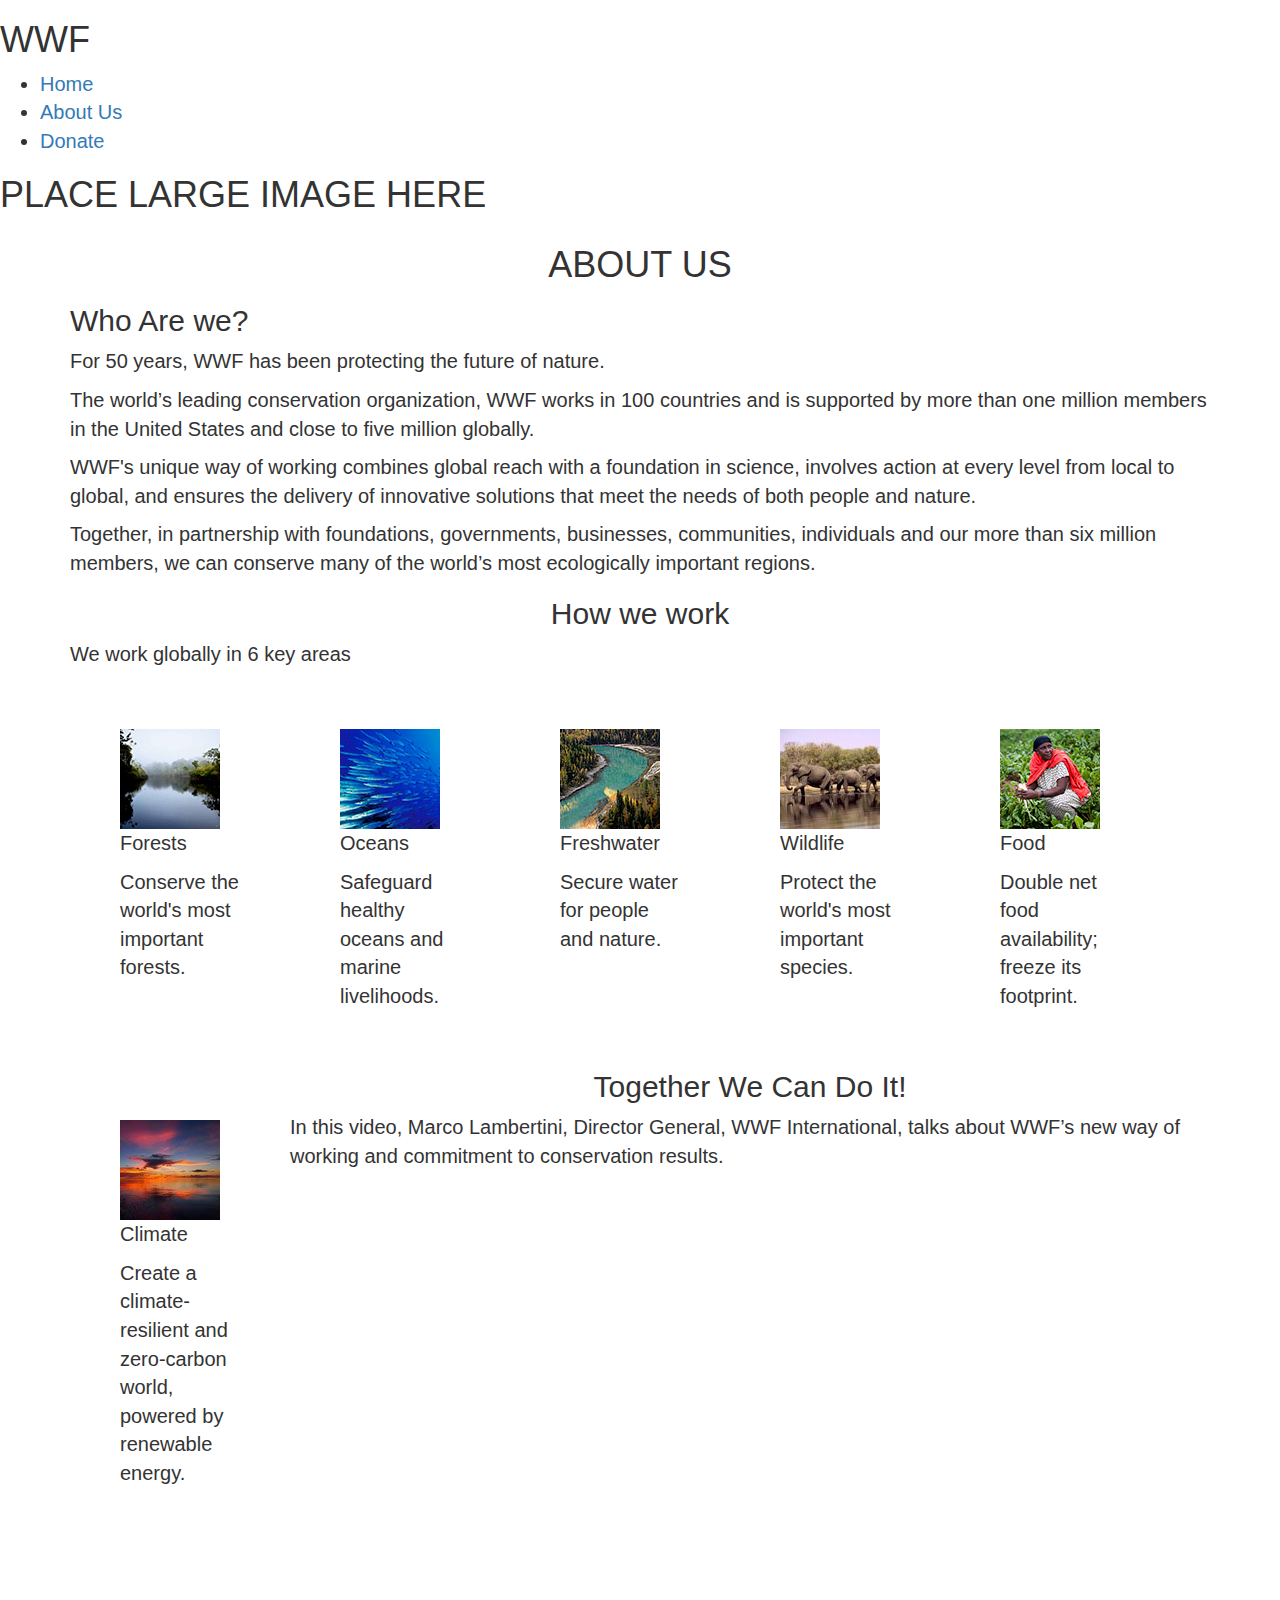
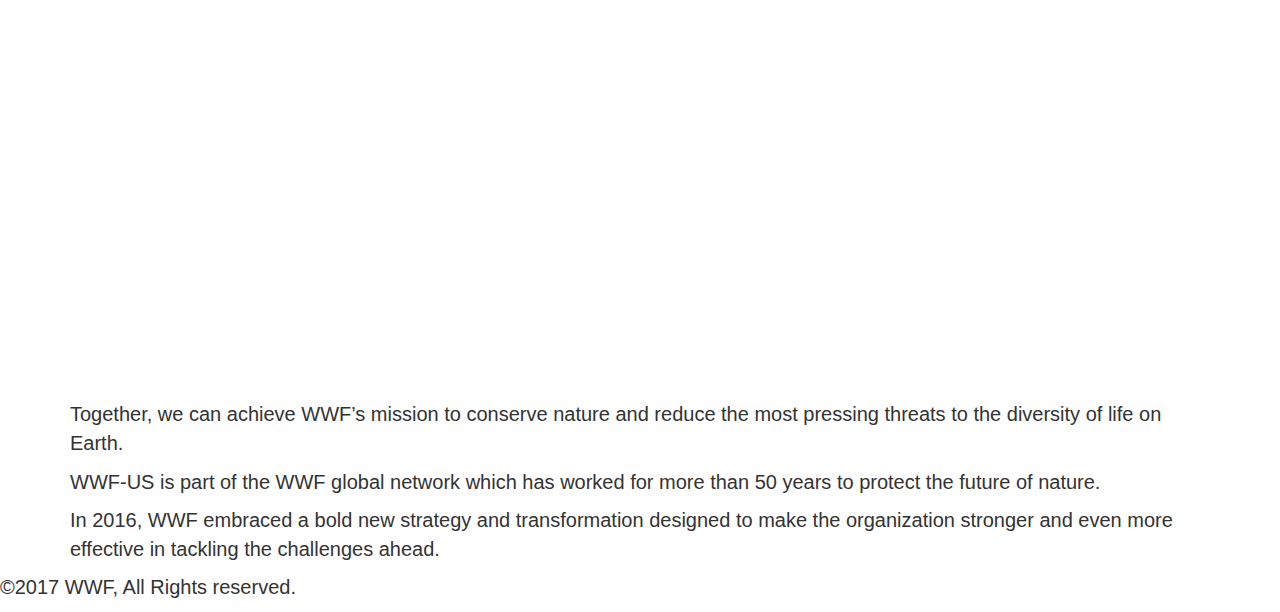
==== about.html @ ac3390df "2nd commit" ====
<!DOCTYPE html>
<html>
<head>
	<title>WWF - Endangered Species Conservation | World Wildlife Fund</title>
	<meta name="viewport" content="width=device-width, initial-scale=1, maximum-scale=1, user-scalable=no">
    <meta charset="utf-8">
    <link rel="stylesheet" type="text/css"  href="css/wwfstyle.css">
	<link rel="stylesheet" href="css/bootstrap.min.css">
</head>
<body>
    <header>
        <div class="logo">
            <h1>WWF</h1>
        </div>
        <nav class="mainMenu">
            <ul>
                <li><a href="index.html">Home</a></li>
                <li><a href="about.html">About Us</a></li>
                <li><a href="donate.html">Donate</a></li>
            </ul>
        </nav>
    
    </header>
    <div class="hero">
        <h1> PLACE LARGE IMAGE HERE</h1>
    </div>
    <div class="container">
        <h1 class="center">ABOUT US</h1>
        <div>
            <h2>Who Are we?</h2>
            <p>For 50 years, WWF has been protecting the future of nature.</p>
            <p>The world’s leading conservation organization, WWF works in 100 countries and is supported by more than one million members in the United States and close to five million globally. </p>
            <p>WWF's unique way of working combines global reach with a foundation in science, involves action at every level from local to global, and ensures the delivery of innovative solutions that meet the needs of both people and nature.</p>
            <p>Together, in partnership with foundations, governments, businesses, communities, individuals and our more than six million members, we can conserve many of the world’s most ecologically important regions.</p>
        </div>
        <div>
            <h2 class="center">How we work</h2>
            <p> We work globally in 6 key areas</p>
            <div class="maingrp">
                <div class="group"><img src="img/forest_icon.png">
                    <p>Forests</p>
                    <p>Conserve the world's most important forests.</p>
                </div>
                <div class="group"><img src="img/oceans_icon.png">
                    <p>Oceans</p>
                    <p>Safeguard healthy oceans and marine livelihoods.</p>
                </div>
                <div class="group"><img src="img/freshwater_icon.png">
                    <p>Freshwater</p>
                    <p>Secure water for people and nature.</p>
                </div>
                <div class="group"><img src="img/wildlife_icon.png">
                    <p>Wildlife</p>
                    <p>Protect the world's most important species.</p>
                </div>
                <div class="group"><img src="img/food_icon.png">
                    <p>Food</p>
                    <p>Double net food availability; freeze its footprint.</p>
                </div>
                <div class="group"><img src="img/climate_icon.png">
                    <p>Climate</p>
                    <p>Create a climate-resilient and zero-carbon world, powered by renewable energy.</p>
                </div>
            </div>
            <div>
                <h2 class="center">Together We Can Do It!</h2>
                <div>
                    <p>In this video, Marco Lambertini, Director General, WWF International, talks about WWF’s new way of working and commitment to conservation results.</p>
                </div>
                <iframe width="100%" src="https://www.youtube.com/embed/lW7Th-kF8YQ" frameborder="0" allowfullscreen="" style="height: 445.5px;"></iframe>
                <p>Together, we can achieve WWF’s mission to conserve nature and reduce the most pressing threats to the diversity of life on Earth.</p>
                <p>WWF-US is part of the WWF global network which has worked for more than 50 years to protect the future of nature.</p>
                <p>In 2016, WWF embraced a bold new strategy and transformation designed to make the organization stronger and even more effective in tackling the challenges ahead. </p>
            </div>
        </div>
    </div>
    <footer>
        <div>
            <p> &copy;2017 WWF, All Rights reserved.</p>
        </div>
    </footer>
    <script src="js/jquery.min.js"></script>
	<script src="js/bootstrap.min.js"></script>
</body>
---- css/wwfstyle.css ----
* {
    box-sizing: border-box;
    margin: 0px;
    font-size: 20px;
}

h1 {
	font-size: 48px;
}

h2 {
	font-size: 42px;
}

h3 {
	font-size: 36px;
}

h4 {
	font-size: 32px;
}

h5 {
	font-size: 28px;
}

h6 {
	font-size: 24px;
}

/*Center Text*/
.center {
    text-align: center;
}

.maingrp {
    width: 100%;
    height: auto;
}
.group {
    float: left;
    width: 200px;
    margin: 10px;
    padding: 40px;
}

/*
.maingrp::after {
    content: " ";
    clear: both;
}*/
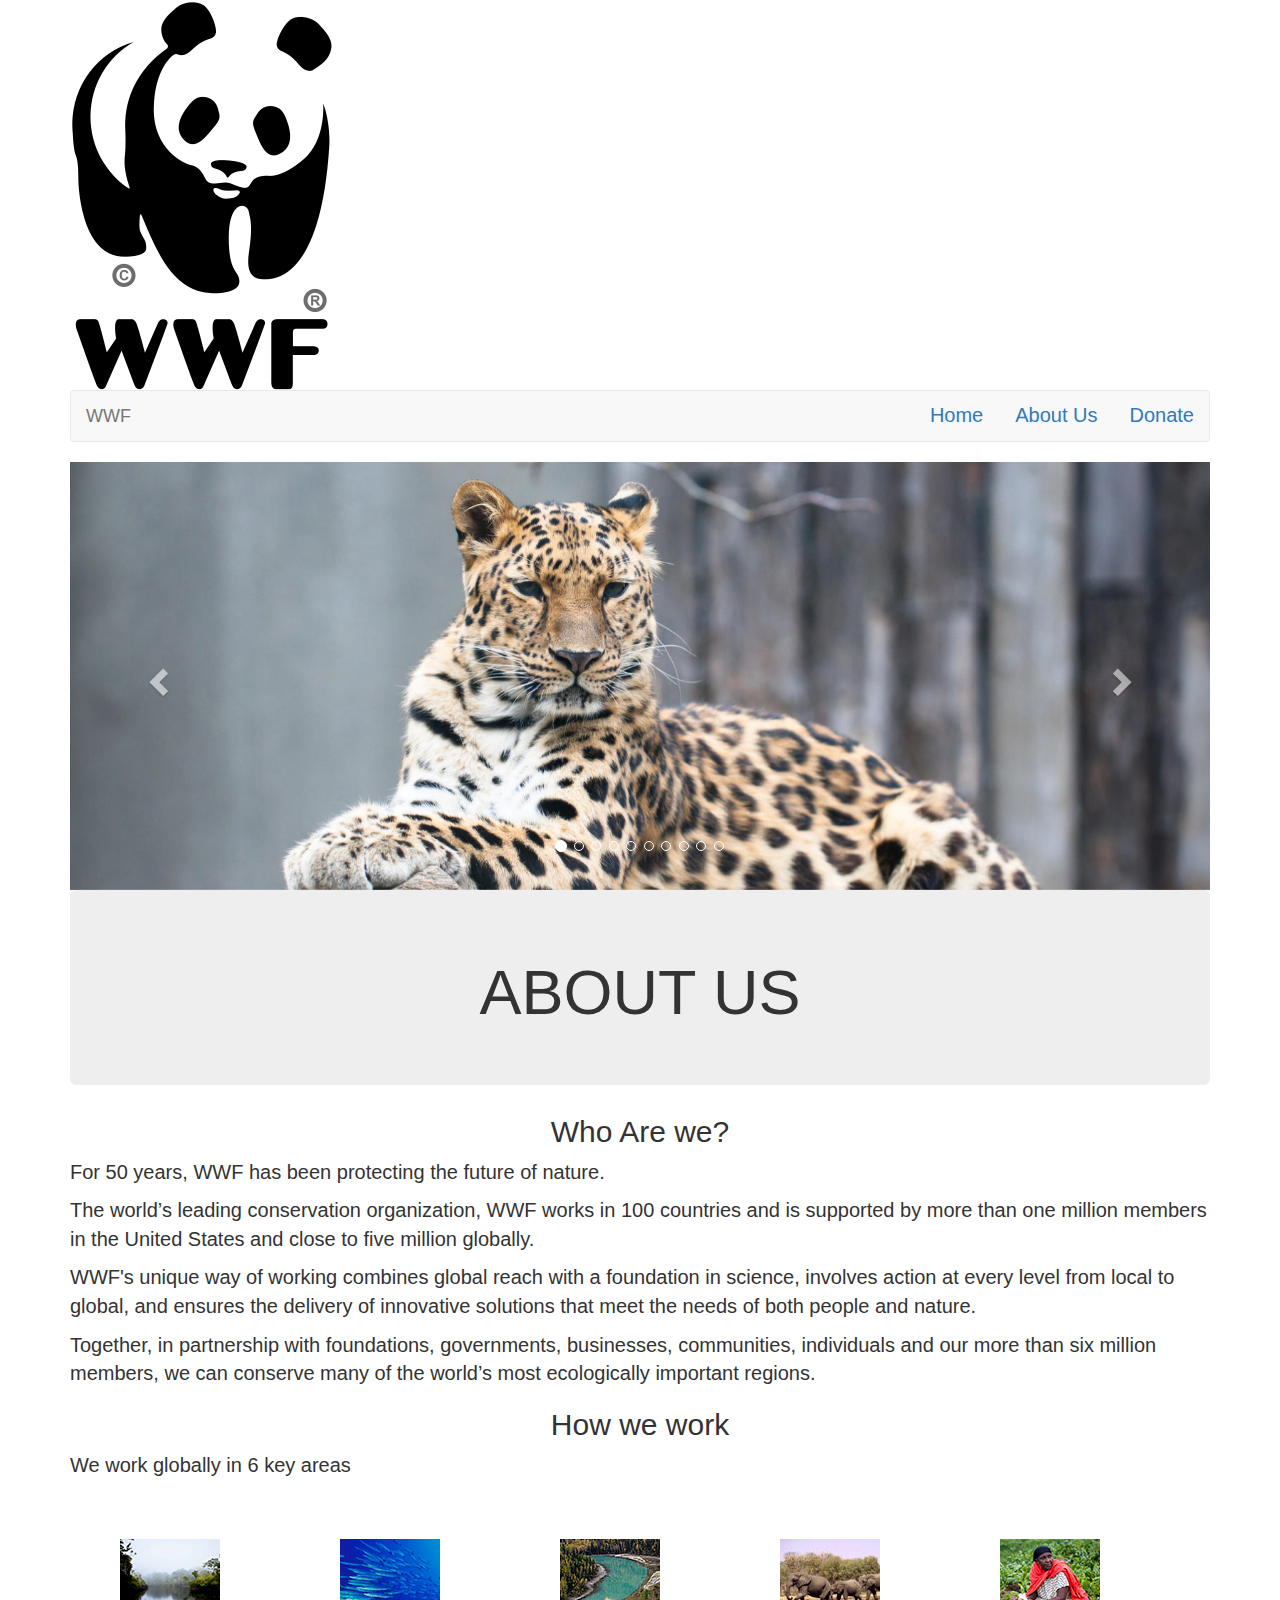
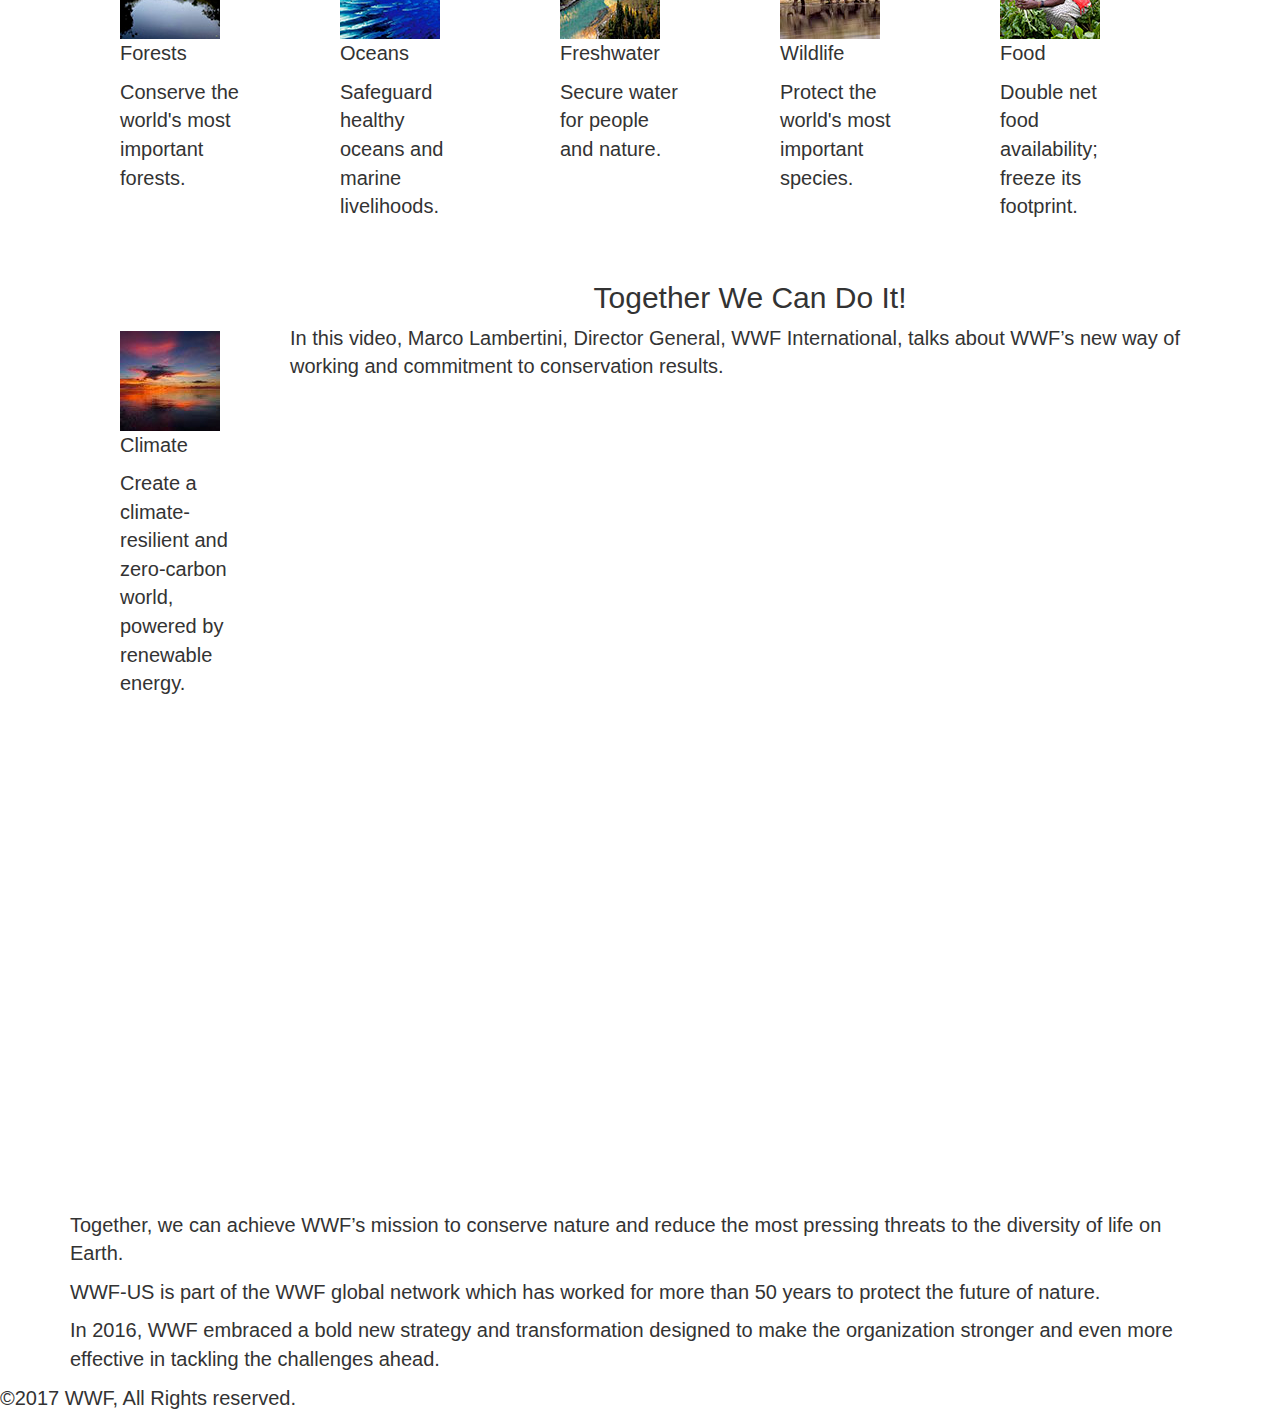
==== commit d05a6efd: "3rd commit" ====
--- a/about.html
+++ b/about.html
@@ -1,33 +1,131 @@
 <!DOCTYPE html>
 <html>
 <head>
-	<title>WWF - Endangered Species Conservation | World Wildlife Fund</title>
+	<title>WWF - ABOUT</title>
 	<meta name="viewport" content="width=device-width, initial-scale=1, maximum-scale=1, user-scalable=no">
     <meta charset="utf-8">
     <link rel="stylesheet" type="text/css"  href="css/wwfstyle.css">
+    <link rel="stylesheet" type="text/css"  href="css/normalize.css">
 	<link rel="stylesheet" href="css/bootstrap.min.css">
 </head>
 <body>
-    <header>
+    <div class="container">
         <div class="logo">
-            <h1>WWF</h1>
+            <img src="img/WWF_logo.svg.png">
         </div>
-        <nav class="mainMenu">
-            <ul>
-                <li><a href="index.html">Home</a></li>
-                <li><a href="about.html">About Us</a></li>
-                <li><a href="donate.html">Donate</a></li>
-            </ul>
+        <nav class="navbar navbar-default">
+            <div class="navbar-header">
+                <button type="button" class="navbar-toggle collapsed" data-toggle="collapse" data-target="#bs-example-navbar-collapse-1" aria-expanded="false">
+                    <span class="glyphicon glyphicon-menu-hamburger"></span>
+                </button>
+                <a class="navbar-brand" href="index.html">WWF</a>
+            </div>
+            <div class="collapse navbar-collapse" id="bs-example-navbar-collapse-1">
+                <ul class="nav nav-pills navbar-right">
+                    <li role="presentation"><a href="index.html">Home</a></li>
+                    <li role="presentation"><a href="about.html">About Us</a></li>
+                    <li role="presentation"><a href="donate.html">Donate</a></li>
+                </ul>
+            </div>
         </nav>
     
-    </header>
-    <div class="hero">
-        <h1> PLACE LARGE IMAGE HERE</h1>
     </div>
     <div class="container">
-        <h1 class="center">ABOUT US</h1>
+        
+        <div id="carousel-example-generic" class="carousel slide" data-ride="carousel">
+            <!-- Indicators -->
+            <ol class="carousel-indicators">
+                <li data-target="#carousel-example-generic" data-slide-to="0" class="active"></li>
+                <li data-target="#carousel-example-generic" data-slide-to="1"></li>
+                <li data-target="#carousel-example-generic" data-slide-to="2"></li>
+                <li data-target="#carousel-example-generic" data-slide-to="3"></li>
+                <li data-target="#carousel-example-generic" data-slide-to="4"></li>
+                <li data-target="#carousel-example-generic" data-slide-to="5"></li>
+                <li data-target="#carousel-example-generic" data-slide-to="6"></li>
+                <li data-target="#carousel-example-generic" data-slide-to="7"></li>
+                <li data-target="#carousel-example-generic" data-slide-to="8"></li>
+                <li data-target="#carousel-example-generic" data-slide-to="9"></li>
+            </ol>
+            <!-- Wrapper for slides -->
+            <div class="carousel-inner" role="listbox">
+                <div class="item active">
+                    <img src="img/amur-leopard.jpg">
+                    <div class="carousel-caption">
+<!--                        <p>Amur Leopard</p>-->
+                    </div>
+                </div>
+                <div class="item">
+                  <img src="img/elephants.jpg">
+                  <div class="carousel-caption">
+<!--                    <p>Elephants</p>-->
+                  </div>
+                </div>
+                <div class="item">
+                  <img src="img/gorillas.jpg">
+                  <div class="carousel-caption">
+<!--                    <p>Gorillas</p>-->
+                  </div>
+                </div>
+                <div class="item">
+                  <img src="img/Orangutans_Hero_image.jpg">
+                  <div class="carousel-caption">
+<!--                    <p>Orangutans</p>-->
+                  </div>
+                </div>
+                <div class="item">
+                  <img src="img/panda.jpg">
+                  <div class="carousel-caption">
+<!--                    <p>Pandas</p>-->
+                  </div>
+                </div>
+                <div class="item">
+                  <img src="img/polar-bear-hero.jpg">
+                  <div class="carousel-caption">
+<!--                    <p>Polar Bear</p>-->
+                  </div>
+                </div>
+                <div class="item">
+                  <img src="img/rhinos.jpg">
+                  <div class="carousel-caption">
+<!--                    <p>Gorillas</p>-->
+                  </div>
+                </div>
+                <div class="item">
+                  <img src="img/seaturtle_spring2017.jpg">
+                  <div class="carousel-caption">
+<!--                    <p>Seaturtle</p>-->
+                  </div>
+                </div>
+                <div class="item">
+                  <img src="img/sumatran-tiger-hero.jpg">
+                  <div class="carousel-caption">
+<!--                    <p>Tiger</p>-->
+                  </div>
+                </div>
+                <div class="item">
+                  <img src="img/whales.jpg">
+                  <div class="carousel-caption">
+<!--                    <p>Whales</p>-->
+                  </div>
+                </div>
+            </div>
+            <!-- Controls -->
+            <a class="left carousel-control" href="#carousel-example-generic" role="button" data-slide="prev">
+                <span class="glyphicon glyphicon-chevron-left" aria-hidden="true"></span>
+                <span class="sr-only">Previous</span>
+            </a>
+            <a class="right carousel-control" href="#carousel-example-generic" role="button" data-slide="next">
+                <span class="glyphicon glyphicon-chevron-right" aria-hidden="true"></span>
+                <span class="sr-only">Next</span>
+            </a>
+        </div>
+    </div>
+    <div class="container">
+        <div class="jumbotron">
+            <h1 class="center">ABOUT US</h1>
+        </div>
         <div>
-            <h2>Who Are we?</h2>
+            <h2 class="center">Who Are we?</h2>
             <p>For 50 years, WWF has been protecting the future of nature.</p>
             <p>The world’s leading conservation organization, WWF works in 100 countries and is supported by more than one million members in the United States and close to five million globally. </p>
             <p>WWF's unique way of working combines global reach with a foundation in science, involves action at every level from local to global, and ensures the delivery of innovative solutions that meet the needs of both people and nature.</p>
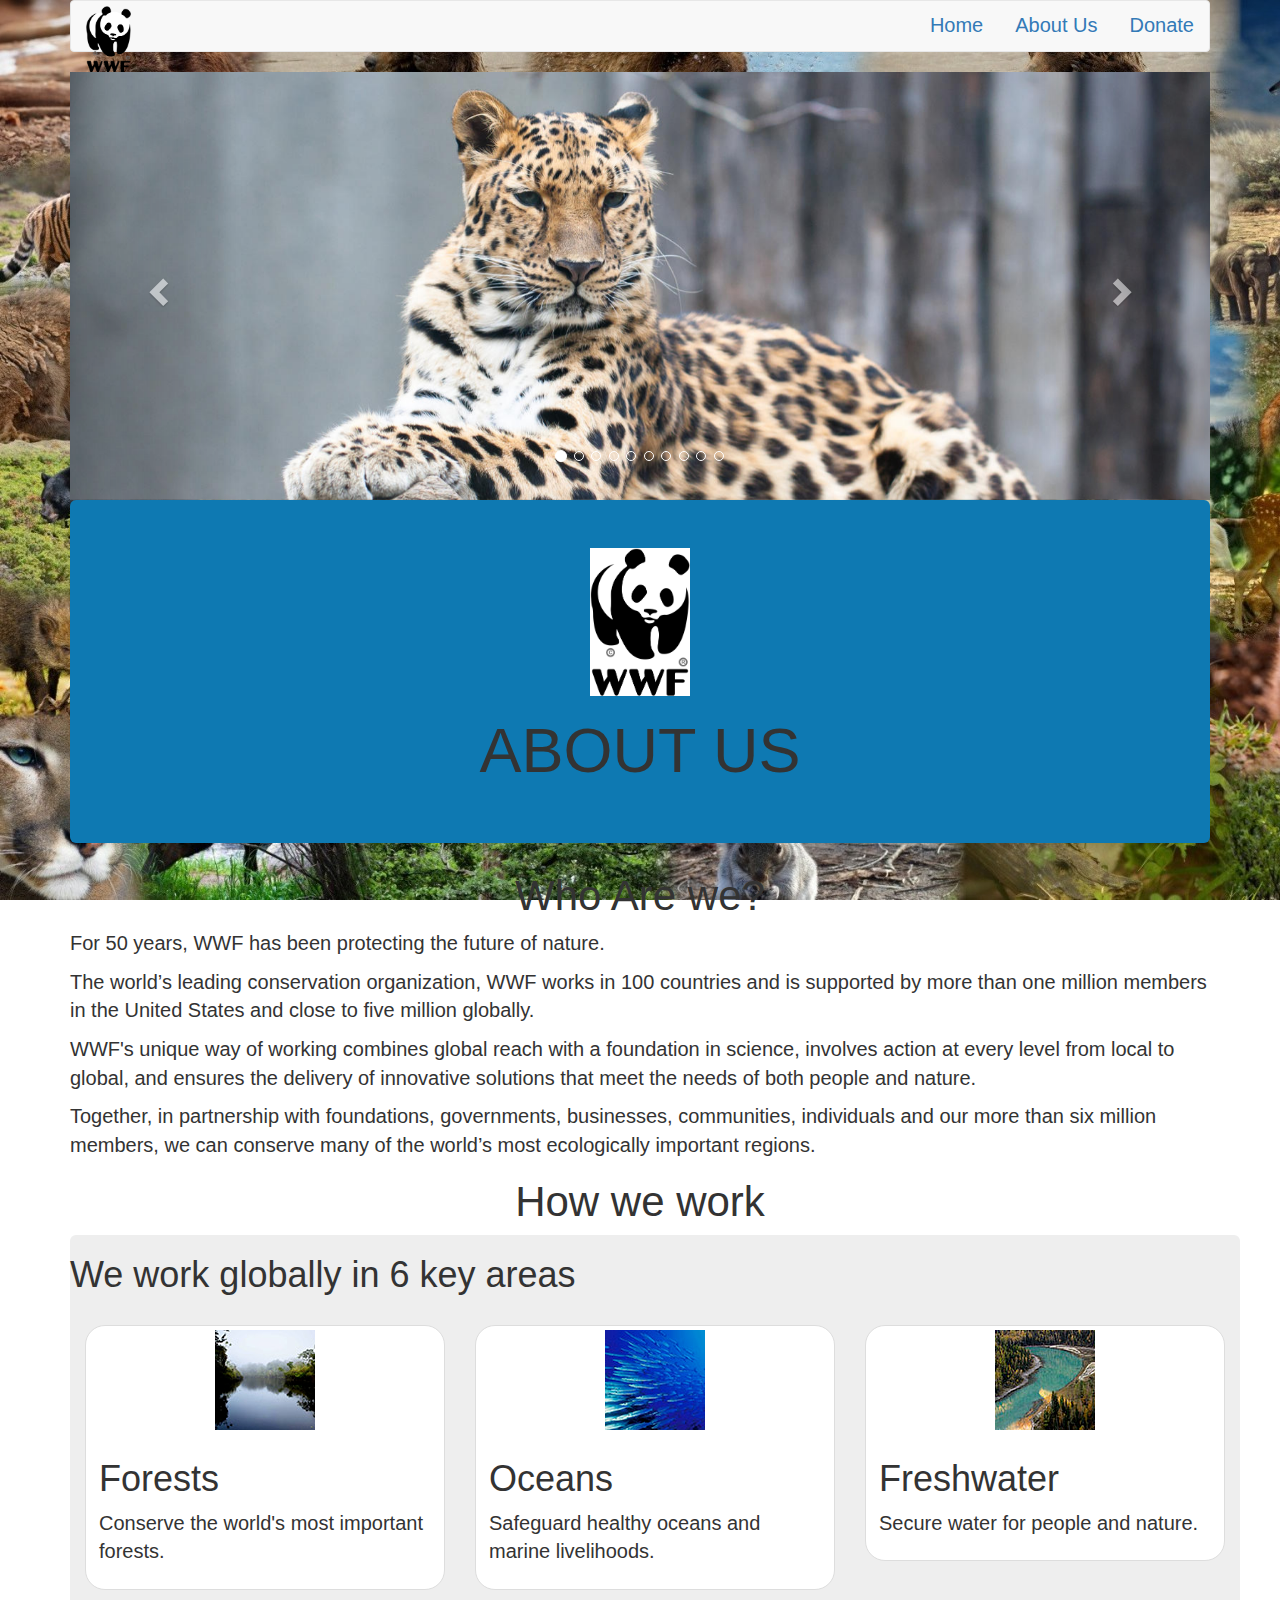
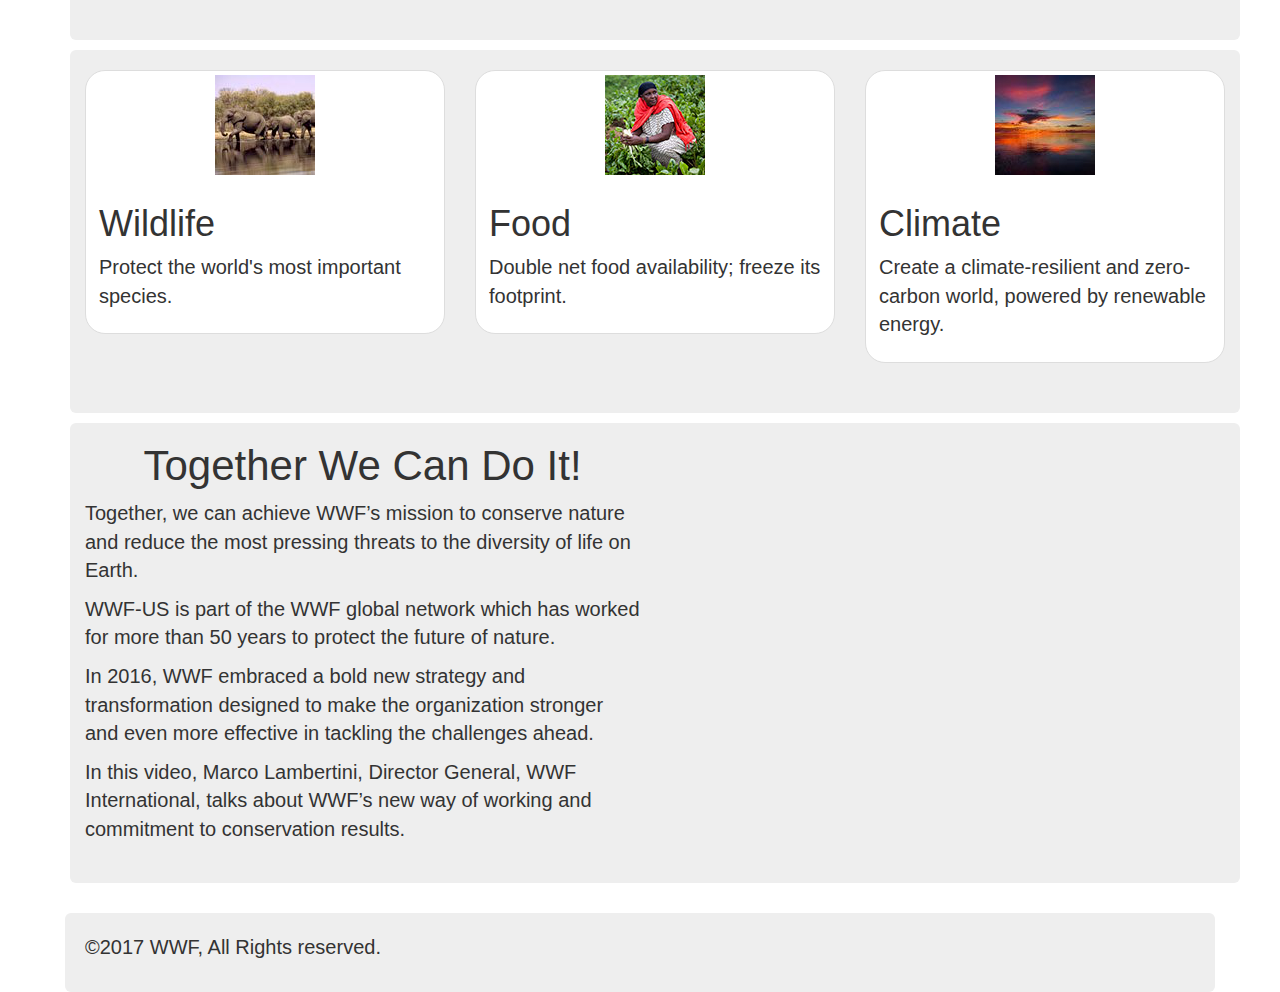
==== commit 4c8988a0: "new commit" ====
--- a/about.html
+++ b/about.html
@@ -4,21 +4,26 @@
 	<title>WWF - ABOUT</title>
 	<meta name="viewport" content="width=device-width, initial-scale=1, maximum-scale=1, user-scalable=no">
     <meta charset="utf-8">
-    <link rel="stylesheet" type="text/css"  href="css/wwfstyle.css">
     <link rel="stylesheet" type="text/css"  href="css/normalize.css">
 	<link rel="stylesheet" href="css/bootstrap.min.css">
+    <link rel="stylesheet"  href="css/wwfstyle.css">
+
 </head>
 <body>
     <div class="container">
+<!--
         <div class="logo">
             <img src="img/WWF_logo.svg.png">
         </div>
+-->
         <nav class="navbar navbar-default">
             <div class="navbar-header">
                 <button type="button" class="navbar-toggle collapsed" data-toggle="collapse" data-target="#bs-example-navbar-collapse-1" aria-expanded="false">
                     <span class="glyphicon glyphicon-menu-hamburger"></span>
                 </button>
-                <a class="navbar-brand" href="index.html">WWF</a>
+                <a class="navbar-brand" href="index.html">
+                    <img src="img/WWF_logo.svg.png">
+                </a>
             </div>
             <div class="collapse navbar-collapse" id="bs-example-navbar-collapse-1">
                 <ul class="nav nav-pills navbar-right">
@@ -122,6 +127,9 @@
     </div>
     <div class="container">
         <div class="jumbotron">
+            <div class="logo">
+                <img src="img/WWF_logo.svg.png">
+            </div>
             <h1 class="center">ABOUT US</h1>
         </div>
         <div>
@@ -133,42 +141,84 @@
         </div>
         <div>
             <h2 class="center">How we work</h2>
-            <p> We work globally in 6 key areas</p>
-            <div class="maingrp">
-                <div class="group"><img src="img/forest_icon.png">
-                    <p>Forests</p>
-                    <p>Conserve the world's most important forests.</p>
-                </div>
-                <div class="group"><img src="img/oceans_icon.png">
-                    <p>Oceans</p>
-                    <p>Safeguard healthy oceans and marine livelihoods.</p>
-                </div>
-                <div class="group"><img src="img/freshwater_icon.png">
-                    <p>Freshwater</p>
-                    <p>Secure water for people and nature.</p>
-                </div>
-                <div class="group"><img src="img/wildlife_icon.png">
-                    <p>Wildlife</p>
-                    <p>Protect the world's most important species.</p>
-                </div>
-                <div class="group"><img src="img/food_icon.png">
-                    <p>Food</p>
-                    <p>Double net food availability; freeze its footprint.</p>
-                </div>
-                <div class="group"><img src="img/climate_icon.png">
-                    <p>Climate</p>
-                    <p>Create a climate-resilient and zero-carbon world, powered by renewable energy.</p>
-                </div>
-            </div>
-            <div>
-                <h2 class="center">Together We Can Do It!</h2>
-                <div>
+            
+        </div>
+        <div class="container">
+            <div class="row">
+                <h3> We work globally in 6 key areas</h3>
+                <div class=" col-md-4 col-sm-4">
+                    <div class="thumbnail">
+                        <img src="img/forest_icon.png">
+                        <div class="caption">
+                            <h3>Forests</h3>
+                            <p>Conserve the world's most important forests.</p>
+                        </div>
+                    </div> 
+                </div>
+                <div class="work col-md-4 col-sm-4">
+                    <div class="thumbnail">
+                        <img src="img/oceans_icon.png">
+                        <div class="caption">
+                            <h3>Oceans</h3>
+                            <p>Safeguard healthy oceans and marine livelihoods.</p>
+                        </div>
+                    </div>
+                </div>
+                <div class="work col-md-4 col-sm-4">
+                     <div class="thumbnail">
+                        <img src="img/freshwater_icon.png">
+                         <div class="caption">
+                            <h3>Freshwater</h3>
+                            <p>Secure water for people and nature.</p>
+                         </div>
+                    </div>
+                </div>
+            </div>
+            <div class="row">
+                <div class="col-md-4 col-sm-4">
+                    <div class="thumbnail">
+                        <img src="img/wildlife_icon.png">
+                        <div class="caption">
+                            <h3>Wildlife</h3>
+                            <p>Protect the world's most important species.</p>
+                        </div>
+                    </div>
+                </div>
+                <div class="col-md-4 col-sm-4">
+                     <div class="thumbnail">
+                        <img src="img/food_icon.png">
+                        <div class="caption">
+                            <h3>Food</h3>
+                            <p>Double net food availability; freeze its footprint.</p>
+                        </div>
+                    </div>
+                </div>
+                <div class="col-md-4 col-sm-4">
+                     <div class="thumbnail">
+                        <img src="img/climate_icon.png">
+                         <div class="caption">
+                            <h3>Climate</h3>
+                            <p>Create a climate-resilient and zero-carbon world, powered by renewable energy.</p>
+                         </div>
+                    </div>
+                </div>
+            </div>
+        </div>
+        <div class="container">
+            <div class="row">   
+                <div class="col-md-6">
+                    <h2 class="center">Together We Can Do It!</h2>
+                    <p>Together, we can achieve WWF’s mission to conserve nature and reduce the most pressing threats to the diversity of life on Earth.</p>
+                    <p>WWF-US is part of the WWF global network which has worked for more than 50 years to protect the future of nature.</p>
+                    <p>In 2016, WWF embraced a bold new strategy and transformation designed to make the organization stronger and even more effective in tackling the challenges ahead. </p>
                     <p>In this video, Marco Lambertini, Director General, WWF International, talks about WWF’s new way of working and commitment to conservation results.</p>
                 </div>
-                <iframe width="100%" src="https://www.youtube.com/embed/lW7Th-kF8YQ" frameborder="0" allowfullscreen="" style="height: 445.5px;"></iframe>
-                <p>Together, we can achieve WWF’s mission to conserve nature and reduce the most pressing threats to the diversity of life on Earth.</p>
-                <p>WWF-US is part of the WWF global network which has worked for more than 50 years to protect the future of nature.</p>
-                <p>In 2016, WWF embraced a bold new strategy and transformation designed to make the organization stronger and even more effective in tackling the challenges ahead. </p>
+                <div class="col-md-6">
+                    <div class="embed-responsive embed-responsive-4by3">
+                        <iframe class=" sidegrp embed-responsive-item"  src="https://www.youtube.com/embed/lW7Th-kF8YQ" ></iframe>
+<!--                        <iframe width="100%" src="https://www.youtube.com/embed/lW7Th-kF8YQ" frameborder="0" allowfullscreen="" style="height: 445.5px;"></iframe>-->
+                    </div>
+                </div>
             </div>
         </div>
     </div>
@@ -179,4 +229,5 @@
     </footer>
     <script src="js/jquery.min.js"></script>
 	<script src="js/bootstrap.min.js"></script>
+     <script src="js/wwf.js"></script>
 </body>--- a/css/wwfstyle.css
+++ b/css/wwfstyle.css
@@ -28,24 +28,141 @@
 	font-size: 24px;
 }
 
+
+
+/*header {
+    width: 100%;
+    background-color: #333;
+    padding-bottom: 10px;
+}
+
+header img {
+    background-color: #fff;
+    display: block;
+    margin: 0 auto;
+    
+        
+} */
+
+body {
+    background-image: url("../img/animal_kingdom.jpg");
+    background-attachment: fixed;
+}
+/* Nav logo*/
+.navbar-brand img {
+    max-width: 45px; 
+    margin-top: -10px;
+}
+
 /*Center Text*/
 .center {
     text-align: center;
+}
+
+.logo img {
+    background-color: #fff;
+    display: block;
+    margin: 0 auto;
+    width: 100px;
+    height: auto;
+/*    border-radius: 40%;*/
+}
+
+.jumbotron {
+   background-color: #0E79B2;
 }
 
 .maingrp {
     width: 100%;
     height: auto;
 }
-.group {
-    float: left;
-    width: 200px;
-    margin: 10px;
-    padding: 40px;
+
+.sidegrp  {
+    padding-top: 40px;
+}
+.thumbnail {
+    margin-top: 20px;
+    border-radius: 20px !important;
 }
 
-/*
-.maingrp::after {
-    content: " ";
-    clear: both;
-}*/
+.imggroup {
+/*    float: left;*/
+    display: inline-block;
+    width: auto;
+    margin: 5px;
+    padding: 2px;
+}
+
+.row {
+    background-color: #eee;
+    margin-bottom: 10px;
+    border-radius: 6px;
+    height: auto;
+    padding-bottom: 30px;
+}
+
+/*Payment Infomtion section in Donate Page*/
+.ccinfo, .donateamt {
+    background-color: #fff;
+}
+
+
+/* Globe Image */
+img.globe {
+    display: block;
+    margin-left: auto;
+    margin-right: auto;
+}
+
+footer {
+    margin-top: 20px;
+    background-color: #eee;
+    width: 1150px;
+    height: auto;
+    margin-left: auto;
+    margin-right: auto;
+    border-radius: 6px;
+    padding: 20px;
+}
+
+/* CSS for Credit Card Payment form */
+.credit-card-box .panel-title {
+    display: inline;
+    font-weight: bold;
+}
+.credit-card-box .form-control.error {
+    border-color: red;
+    outline: 0;
+    box-shadow: inset 0 1px 1px rgba(0,0,0,0.075),0 0 8px rgba(255,0,0,0.6);
+}
+.credit-card-box label.error {
+  font-weight: bold;
+  color: red;
+  padding: 2px 8px;
+  margin-top: 2px;
+}
+.credit-card-box .payment-errors {
+  font-weight: bold;
+  color: red;
+  padding: 2px 8px;
+  margin-top: 2px;
+}
+.credit-card-box label {
+    display: block;
+}
+/* The old "center div vertically" hack */
+.credit-card-box .display-table {
+    display: table;
+}
+.credit-card-box .display-tr {
+    display: table-row;
+}
+.credit-card-box .display-td {
+    display: table-cell;
+    vertical-align: middle;
+    width: 50%;
+}
+/* Just looks nicer */
+.credit-card-box .panel-heading img {
+    min-width: 180px;
+}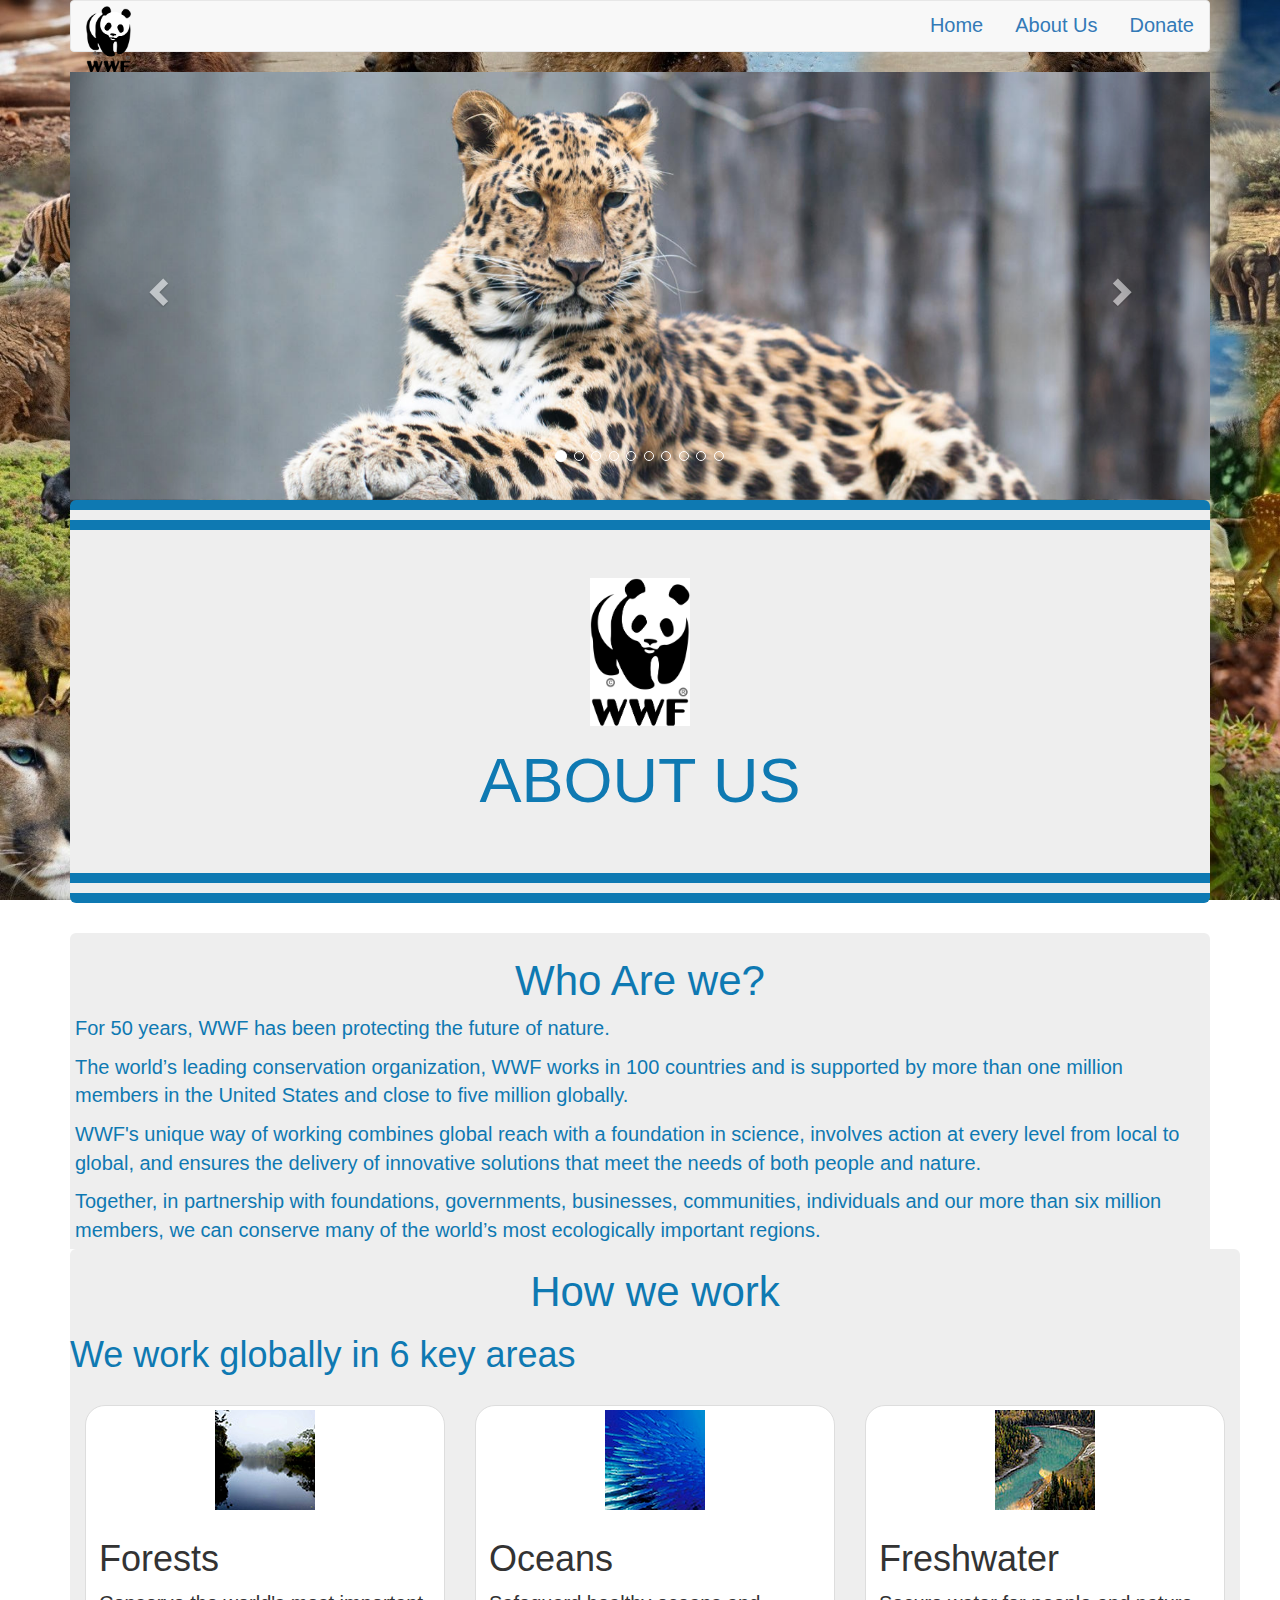
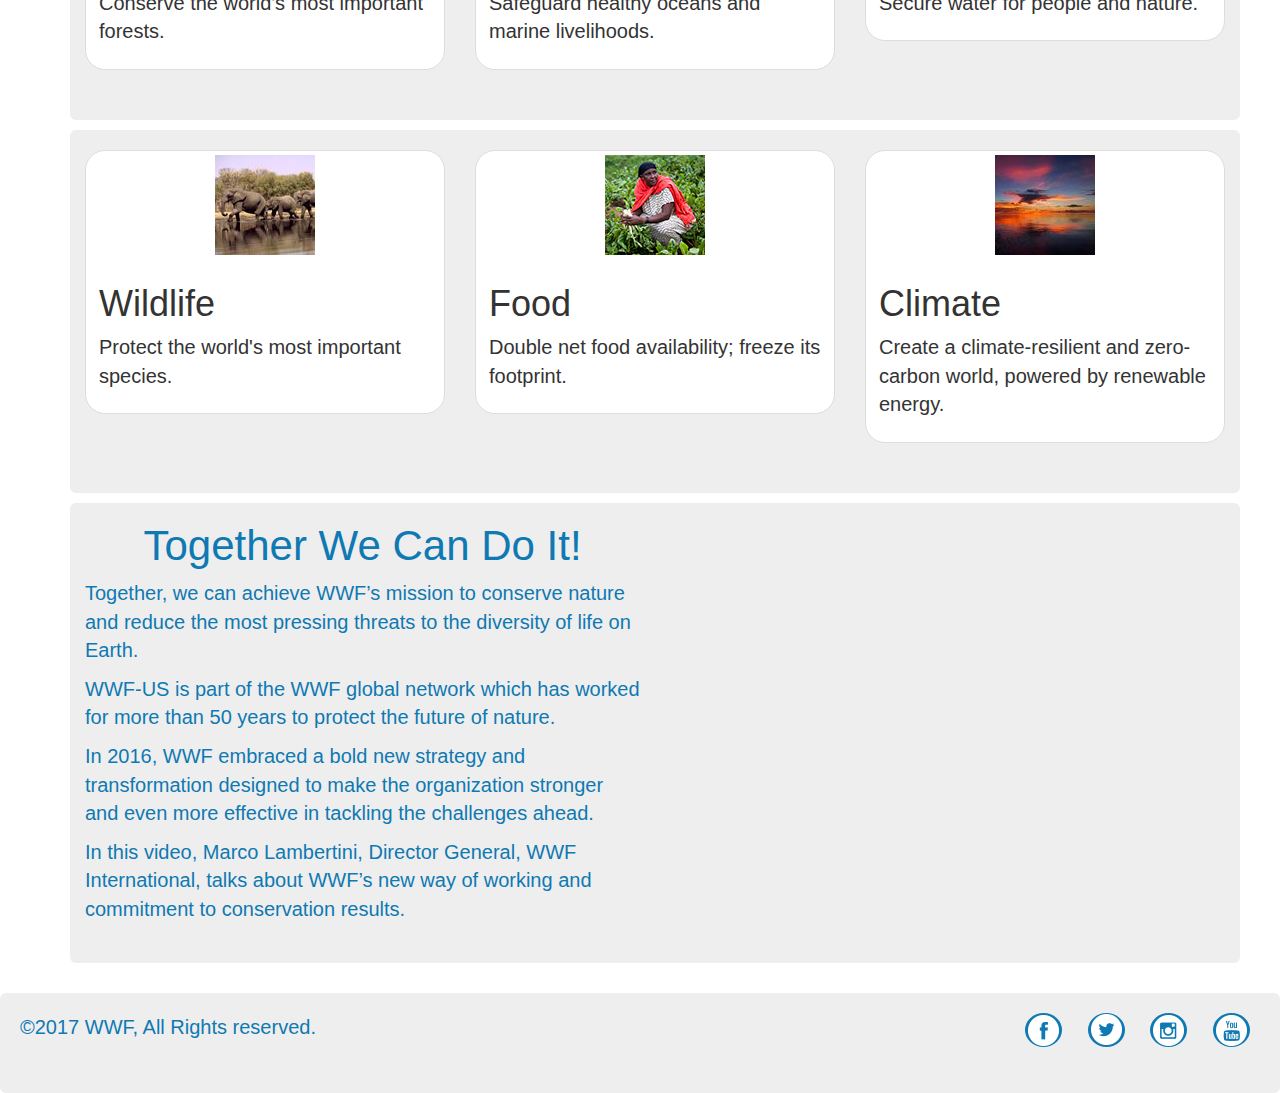
==== commit 7bc01801: "new updates to css April 10th" ====
--- a/about.html
+++ b/about.html
@@ -132,19 +132,19 @@
             </div>
             <h1 class="center">ABOUT US</h1>
         </div>
-        <div>
+        <div class="main">
             <h2 class="center">Who Are we?</h2>
             <p>For 50 years, WWF has been protecting the future of nature.</p>
             <p>The world’s leading conservation organization, WWF works in 100 countries and is supported by more than one million members in the United States and close to five million globally. </p>
             <p>WWF's unique way of working combines global reach with a foundation in science, involves action at every level from local to global, and ensures the delivery of innovative solutions that meet the needs of both people and nature.</p>
             <p>Together, in partnership with foundations, governments, businesses, communities, individuals and our more than six million members, we can conserve many of the world’s most ecologically important regions.</p>
-        </div>
-        <div>
-            <h2 class="center">How we work</h2>
+     
+            
             
         </div>
         <div class="container">
             <div class="row">
+                <h2 class="center">How we work</h2>
                 <h3> We work globally in 6 key areas</h3>
                 <div class=" col-md-4 col-sm-4">
                     <div class="thumbnail">
@@ -223,8 +223,25 @@
         </div>
     </div>
     <footer>
+        <div class="floatleft">
+            <p> &copy;2017 WWF, All Rights reserved.</p>
+        </div>
         <div>
-            <p> &copy;2017 WWF, All Rights reserved.</p>
+            <nav class=" floatright footer-nav">
+                <ul>
+
+                    <li><a href="https://www.facebook.com/wwf/" title="facebook" target="_blank"><img src="img/footer-fb.png" alt="facebook"></a></li>
+
+
+                    <li><a href="https://twitter.com/wwf" title="Twitter" target="_blank"><img src="img/footer-twitter.png" alt="Twitter"></a></li>
+
+
+                    <li><a href="http://instagram.com/wwf/" title="Instagram" target="_blank"><img src="img/footer-insta.png" alt="Instagram"></a></li>
+
+                    <li><a href="https://www.youtube.com/user/wwf" title="YouTube" target="_blank"><img src="img/footer-yt.png" alt="YouTube"></a></li>
+
+                </ul>
+            </nav>
         </div>
     </footer>
     <script src="js/jquery.min.js"></script>
--- a/css/wwfstyle.css
+++ b/css/wwfstyle.css
@@ -29,25 +29,21 @@
 }
 
 
-
-/*header {
-    width: 100%;
-    background-color: #333;
-    padding-bottom: 10px;
-}
-
-header img {
-    background-color: #fff;
-    display: block;
-    margin: 0 auto;
-    
-        
-} */
-
 body {
     background-image: url("../img/animal_kingdom.jpg");
     background-attachment: fixed;
-}
+    color: #0E79B2;
+}
+
+/*General Floats*/
+.floatleft {
+    float: left;
+}
+
+.floatright {
+    float: right;
+}
+
 /* Nav logo*/
 .navbar-brand img {
     max-width: 45px; 
@@ -59,6 +55,24 @@
     text-align: center;
 }
 
+/* Main Text Areas*/
+.main {
+    background-color: #eee;
+    margin-bottom: 0px;
+    border-radius: 6px 6px 0 0;
+    padding: 5px;
+/*
+    margin-right: -15px;
+    margin-left: -15px;
+*/
+}
+
+/*Main Text P element*/
+.main p:last-child {
+    margin-bottom: 0px;
+}
+
+/*Logo*/
 .logo img {
     background-color: #fff;
     display: block;
@@ -69,7 +83,10 @@
 }
 
 .jumbotron {
-   background-color: #0E79B2;
+    background-color: #eee;
+    border-top: 30px double #0E79B2;
+    border-bottom: 30px double #0E79B2;
+    
 }
 
 .maingrp {
@@ -77,9 +94,13 @@
     height: auto;
 }
 
+/*Items that will appear side to side each other*/
 .sidegrp  {
     padding-top: 40px;
 }
+
+
+
 .thumbnail {
     margin-top: 20px;
     border-radius: 20px !important;
@@ -103,7 +124,7 @@
 
 /*Payment Infomtion section in Donate Page*/
 .ccinfo, .donateamt {
-    background-color: #fff;
+    background-color: #eee;
 }
 
 
@@ -117,13 +138,38 @@
 footer {
     margin-top: 20px;
     background-color: #eee;
-    width: 1150px;
-    height: auto;
+    width: 100%;
+    height: 100px;
     margin-left: auto;
     margin-right: auto;
     border-radius: 6px;
     padding: 20px;
 }
+
+
+/*Footer Nav*/
+.footer-nav ul {
+    list-style: none;
+/*
+    float: right;
+    text-align: center;
+*/
+}
+
+.footer-nav ul li {
+    display: inline-block;
+}
+
+.footer-nav ul li a {
+    margin: 0 10px;
+}
+
+.footer-nav img {
+    background-color: #0E79B2;
+    border-radius: 50%;
+}
+
+/* End of Footer Nav*/
 
 /* CSS for Credit Card Payment form */
 .credit-card-box .panel-title {
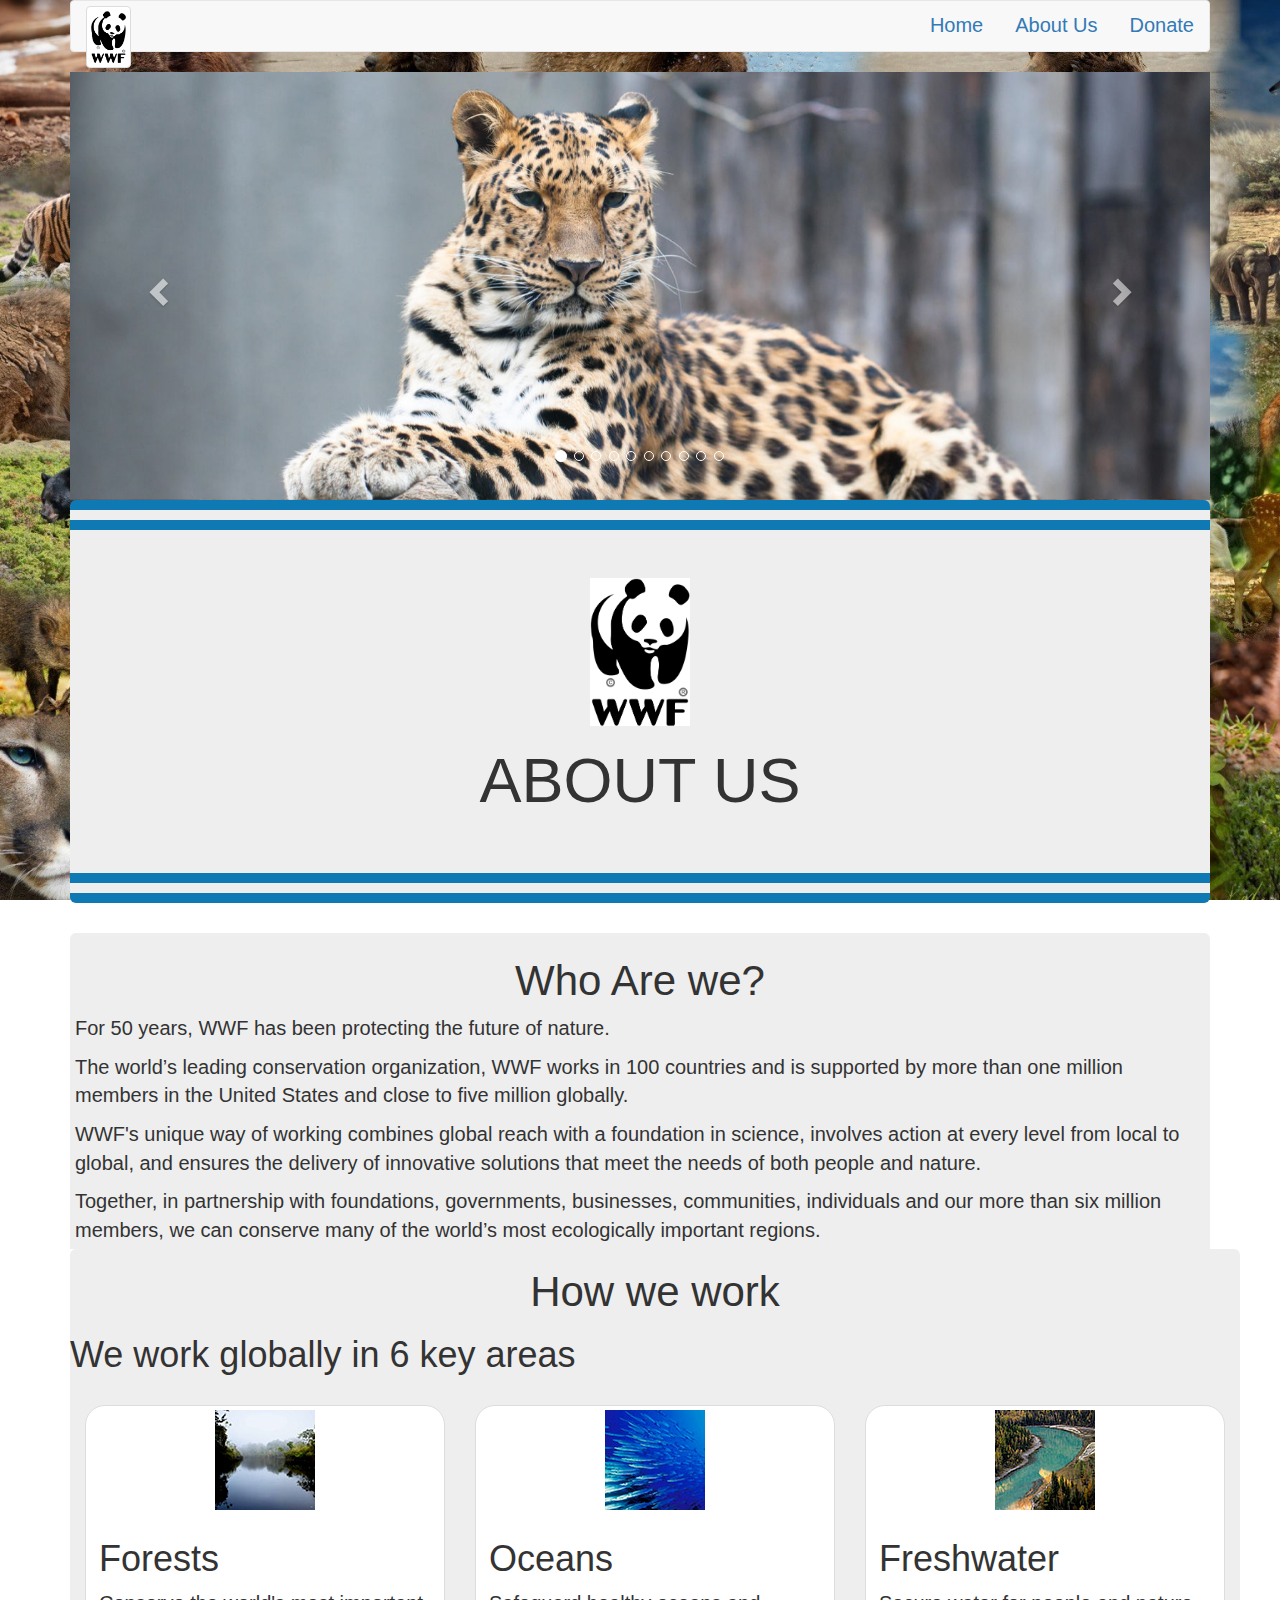
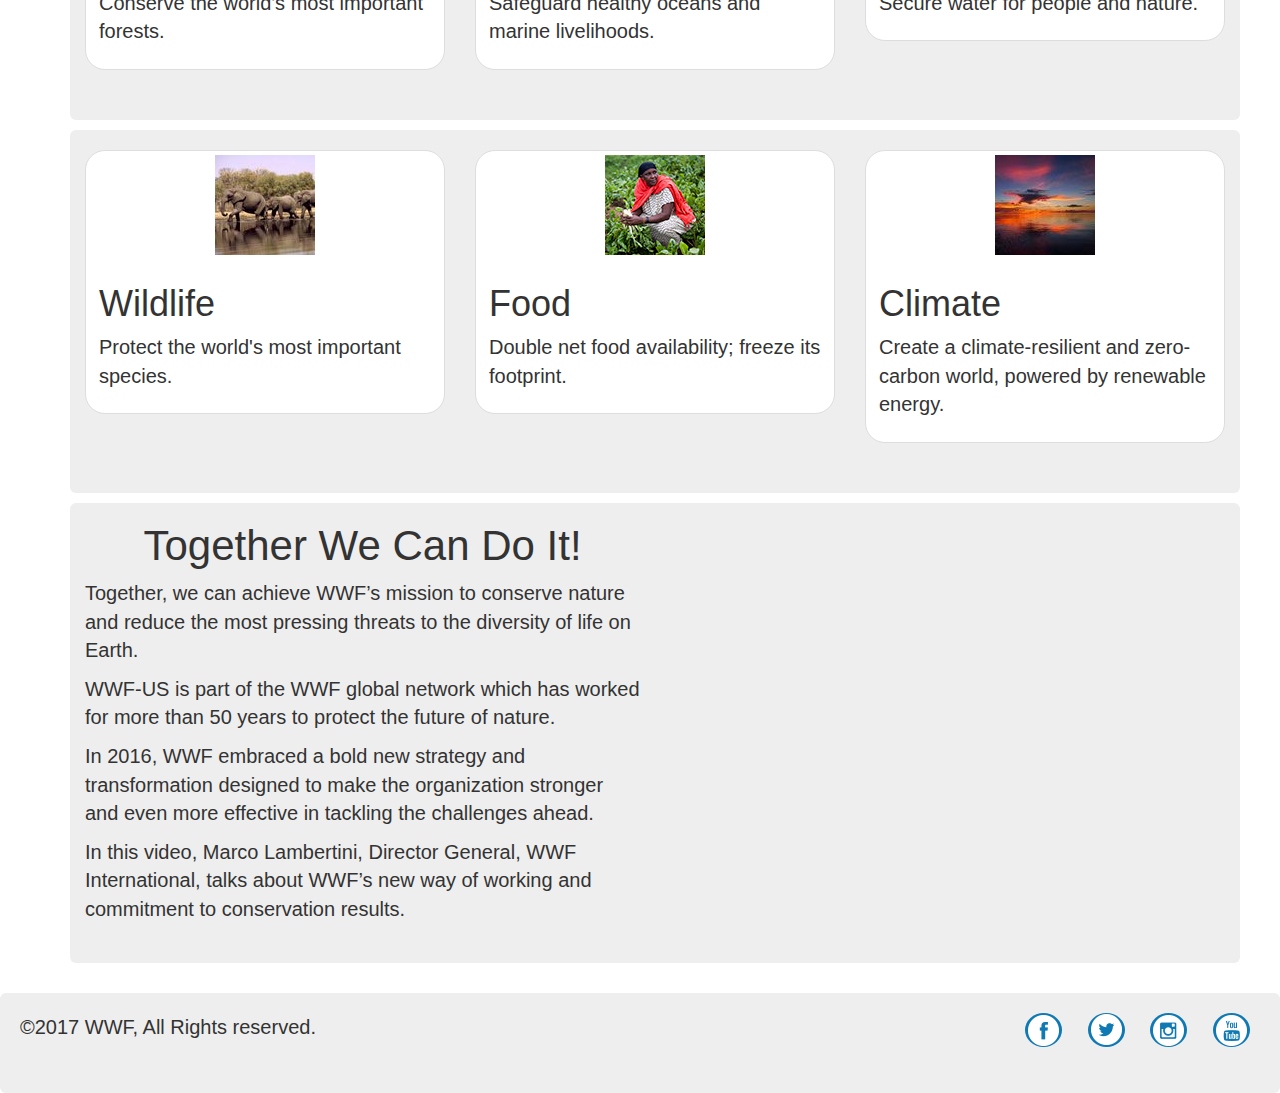
==== commit 10e468d3: "new updates to css April 24th" ====
--- a/about.html
+++ b/about.html
@@ -22,7 +22,7 @@
                     <span class="glyphicon glyphicon-menu-hamburger"></span>
                 </button>
                 <a class="navbar-brand" href="index.html">
-                    <img src="img/WWF_logo.svg.png">
+                    <img class="img-thumbnail" src="img/WWF_logo.svg.png">
                 </a>
             </div>
             <div class="collapse navbar-collapse" id="bs-example-navbar-collapse-1">
--- a/css/wwfstyle.css
+++ b/css/wwfstyle.css
@@ -32,7 +32,7 @@
 body {
     background-image: url("../img/animal_kingdom.jpg");
     background-attachment: fixed;
-    color: #0E79B2;
+/*    color: #0E79B2;*/
 }
 
 /*General Floats*/
@@ -211,4 +211,15 @@
 /* Just looks nicer */
 .credit-card-box .panel-heading img {
     min-width: 180px;
+}
+
+/*Donate Button*/
+.dnt-btn-div {
+    padding-top: 2%;
+    
+}
+/*Thank you Message*/
+.thankyou {
+    padding: 2%;
+    display:none;
 }